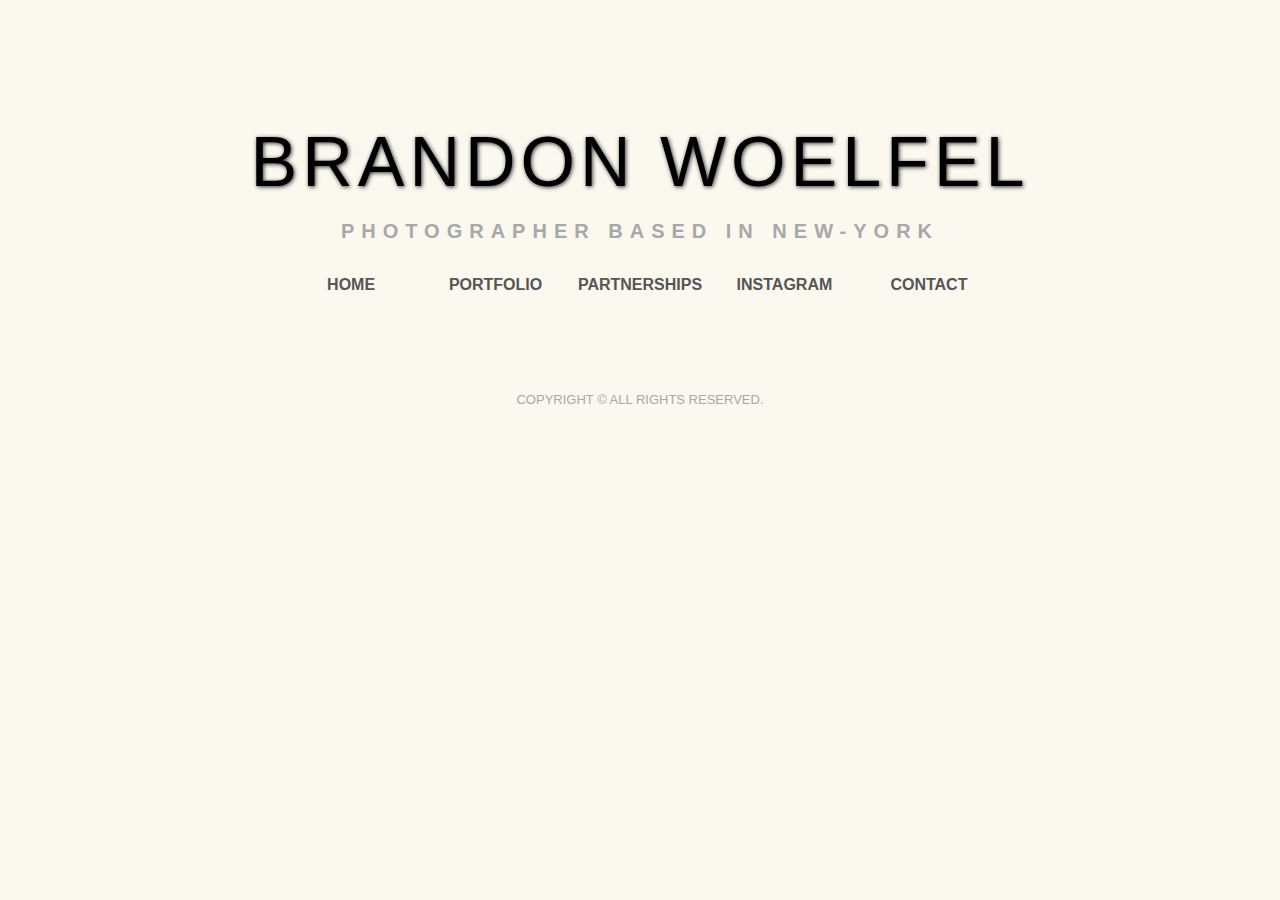
==== index.html @ 61925970 "landing page push" ====
<!DOCTYPE html>
<html>
  <head>
    <meta charset="utf-8">
    <meta name="viewport" content="width=device-width, initial-scale=1.0">
    <link rel="stylesheet" href="style.css">
    <script type="text/javascript" src="burgermenu.js"></script>
    <title>Brandon Woelfel - Photographer</title>
  </head>
  <body>
    <h1>BRANDON WOELFEL</h1>
    <h2>Photographer based in New-York</h2>

    <nav class="mobile-menu">
    <label for="show-menu" class="show-menu"><span>Menu</span><div class="lines"></div></label>
      <input type="checkbox" id="show-menu">
        <ul id="menu">
        <li><a href="#">Home</a></li>
        <li><a href="http://www.brandonwoelfel.com/photography-1"target="_blank">Portfolio</a></li>
        <li><a href="#">Partnerships</a></li>
        <li><a href="https://www.instagram.com/brandonwoelfel/" target="_blank">Instagram</a></li>
        <li><a href="file:///C:/MAMP/htdocs/site_flex/contact.html">Contact</a></li>
      </ul>
    </nav>


      <header>
        <div><img src="https://1.bp.blogspot.com/-rmgAwSmZ-hM/WXrhOcG2tcI/AAAAAAAAShQ/3nMsPor3f9IqhE_Umu9Y0GytQyiG6UWjACLcBGAs/s1600/Toy%2BCamera%2BChallenge%2BWith%2BInstagramer%2BBrandon%2BWoelfel.jpg" alt></div>
        <div><img src="https://i.pinimg.com/736x/45/1c/db/451cdb21e7d11a8c7d02a36a146c450f.jpg" alt></div>
        <div><img src="https://i.pinimg.com/originals/6d/1e/91/6d1e91b43e9768b358a596153ef8da6d.jpg" alt></div>
        <div><img src="http://3.bp.blogspot.com/-pNW0jcj2w-0/VlJ-ZH3u2cI/AAAAAAAAANE/3KB8kwF7n_M/s1600/bw5.jpg" alt></div>
        <div><img src="https://i.pinimg.com/736x/13/64/e8/1364e8e4275577793a3fecc213f7700b.jpg" alt></div>
        <div><img src="https://data.whicdn.com/images/252923954/large.jpg" alt></div>
        <div><img src="http://www.azhenstyle.com/uploads/9/7/2/0/97209080/editor/d9fbdefb-cb27-48f2-9cad-99fbe4e6878c.jpg?1500882545" alt></div>
        <div><img src="https://static1.squarespace.com/static/576ef902d1758ef2e6dada3d/576f03126a4963e880312dde/57f893c5d1758eb0545ff2e0/1475908563953/IMG_9261.JPG" alt></div>
        <div><img src="https://pbs.twimg.com/media/DJ0E1CgUMAAIlLh.jpg" alt></div>
      </header>
      <footer>
        <p>Copyright © All rights reserved.</p>
      </footer>

      <script>
      // When the user clicks on div, open the popup
      function myFunction() {
          var burger = document.getElementById("menu2");
          popup.classList.toggle("show");
      }
      </script>


  </body>
</html>
---- style.css ----
body{
 background: #fbf8ef;
 font-family: 'Lato', sans-serif;
 margin: 0;
 padding: 80px;
}

.burger{
  display:none;
}
footer {
    text-align: center;
    color : #a8a8a8;
    font-family: sans-serif;
    font-size: 13px;
    text-transform:uppercase;
}

h1 {
  letter-spacing: 5px;
  font: 70px/1 'BebasNeueRegular', sans-serif;
  text-shadow: 1px 1px 4px #333333;
  text-align: center;
  margin-bottom: 0.05em;
}
h2 {
  letter-spacing: 7px;
  text-align: center;
  color : #a8a8a8;
  font-family: sans-serif;
  font-size: 20px;
  line-height: 1.8em;
  text-transform: uppercase;
}

/*flexbox grid*/
header {
  padding: .10vw;
  font-size: 0;
  display: flexbox;
  flex-wrap: wrap;
  flex-direction: column;
  -webkit-flex-flow: row wrap;
  flex-flow: row wrap;
  display: -webkit-box;
  display: flex;
}
header div {
  -webkit-box-flex: auto;
  flex: auto;
  flex: auto;
  width: 350px;
  margin: .5vw;
  margin-left: 15px;
  margin-right: 15px;
}
header div img {
  width: 100%;
  height: auto;
}

/*simple hover menu*/
.mobile-menu{
  text-align:center;
  margin-top:2em;
  width:100%;
  text-align:center;
	position: relative;
  margin:0 auto;
}

ul {
list-style:none;
margin-left:0;
padding-left:0;
}
li {
display : inline-block }

ul{
  text-transform:uppercase;
  color:#555;
  font-weight:bolder;
  }

a{
  display:block;
  padding:1.5em 1.5em;
  color:inherit;
  text-decoration:none;
  cursor: pointer;
  }

a:hover{
  color: #a8a8a8;
  text-decoration: none;
}

/*hamburger menu*/
@media screen and (max-width: 977px) {
  .menu {display:none;}
  .burger{display:inline-block;}
}
.burger{
  padding: 13px;
  margin-top:1em;
  margin-bottom: 1em;
  width: 50px;
  height: 30px;
  font-size: 25px;
  color:#555;
  font-weight:bolder;
  cursor: pointer;
}

.burger:hover {
  color: #a8a8a8;
  text-decoration: none;
}

/*Strip the ul of padding and list styling*/
.mobile-menu ul {
	list-style-type:none;
  margin-bottom: 0.5em;
  padding-left:0;
  text-align:center;
  width:100%;
  background: transparent;
}

/*Create a horizontal list with spacing*/
.mobile-menu li {
	display:inline-block;
	/*float: left;
	margin-right: 1px;*/
}

/*Style for menu links*/
.mobile-menu li a {
	display:block;
	min-width:140px;
	text-align: center;
	color:#555;
  text-transform:uppercase;
	background: transparent;
	text-decoration: none;
  padding: 10px 0;
-webkit-transition: all 0.4s ease 0s;
-moz-transition: all 0.4s ease 0s;
-ms-transition: all 0.4s ease 0s;
-o-transition: all 0.4s ease 0s;
transition: all 0.4s ease 0s;
}

/*Hover state for top level links*/
.mobile-menu li:hover a {
	color: red;
  background-color:transparent;
}

/*Style for dropdown links*/
.mobile-menu li:hover ul a {
	background: #f3f3f3;
	color: #2f3036;
	height: 40px;
	line-height: 40px;
}

/*Hover state for dropdown links*/
.mobile-menu li:hover .mobile-menu ul a:hover {
	color: #4db3ff;
}

/*Hide dropdown links until they are needed*/
.mobile-menu li ul {
	display: none;
}

/*Make dropdown links vertical*/
.mobile-menu li ul li {
	display: block;
	float: none;
}

/*Prevent text wrapping*/
.mobile-menu li ul li a {
	width: auto;
	min-width: 100px;
	padding: 0 20px;
}


/*Style 'show menu' label button and hide it by default*/
.mobile-menu .show-menu {
	text-decoration: none;
	color: #555;
  font-weight:bolder;
	background: transparent;
	text-align: center;
	padding: 10px 15px;
	display: none;
  cursor: pointer;
  text-transform: uppercase;
}

.mobile-menu .show-menu span{
   padding-left: 35px;
}

/*Hide checkbox*/
.mobile-menu input[type=checkbox]{
    display: none;
}

/*Show menu when invisible checkbox is checked*/
.mobile-menu input[type=checkbox]:checked ~ #menu{
    display: block;
}

/*Responsive Styles*/

@media screen and (max-width : 800px){
  .mobile-menu .lines {
    border-bottom: 15px double #555;
    border-top: 5px solid #555;
    content:"";
    height: 5px;
    width:20px;
    padding-right:15px;
  float: right;
}
	/*Make dropdown links appear inline*/
	.mobile-menu ul {
		position: static;
		display: none;
	}
	/*Create vertical spacing*/
	.mobile-menu li {
		margin-bottom: 1px;
	}
	/*Make all menu links full width*/
	.mobile-menu ul li, .mobile-menu li a {
		width: 100%;
	}
	/*Display 'show menu' link*/
	.mobile-menu .show-menu {
		display:block;
	}
}




/*mobile screen*/
@media screen and (max-width: 500px) {
  header div { margin: 0; }
  header { padding: 0; }
  body {  background: #fbf8ef;
   font-family: 'Lato', sans-serif;
   margin: 0;
   padding: 10px; }
  h1 {
     letter-spacing: 5px;
     font: 40px/1 'BebasNeueRegular', sans-serif;
     text-shadow: 1px 1px 4px #333333;
     text-align: center;
  }
  h2 {
     letter-spacing: 5px;
     text-align: center;
     font-family: sans-serif;
     font-size: 13px;
     line-height: 1.8em;
     text-transform: uppercase;
  }

  header div img {
    width: 100%;
    height: auto;
  }
  header div {
    -webkit-box-flex: auto;
    flex: auto;
    flex: auto;
    width: 350px;
    margin: 5px;
    margin-left: 15px;
    margin-right: 15px;
  }
}
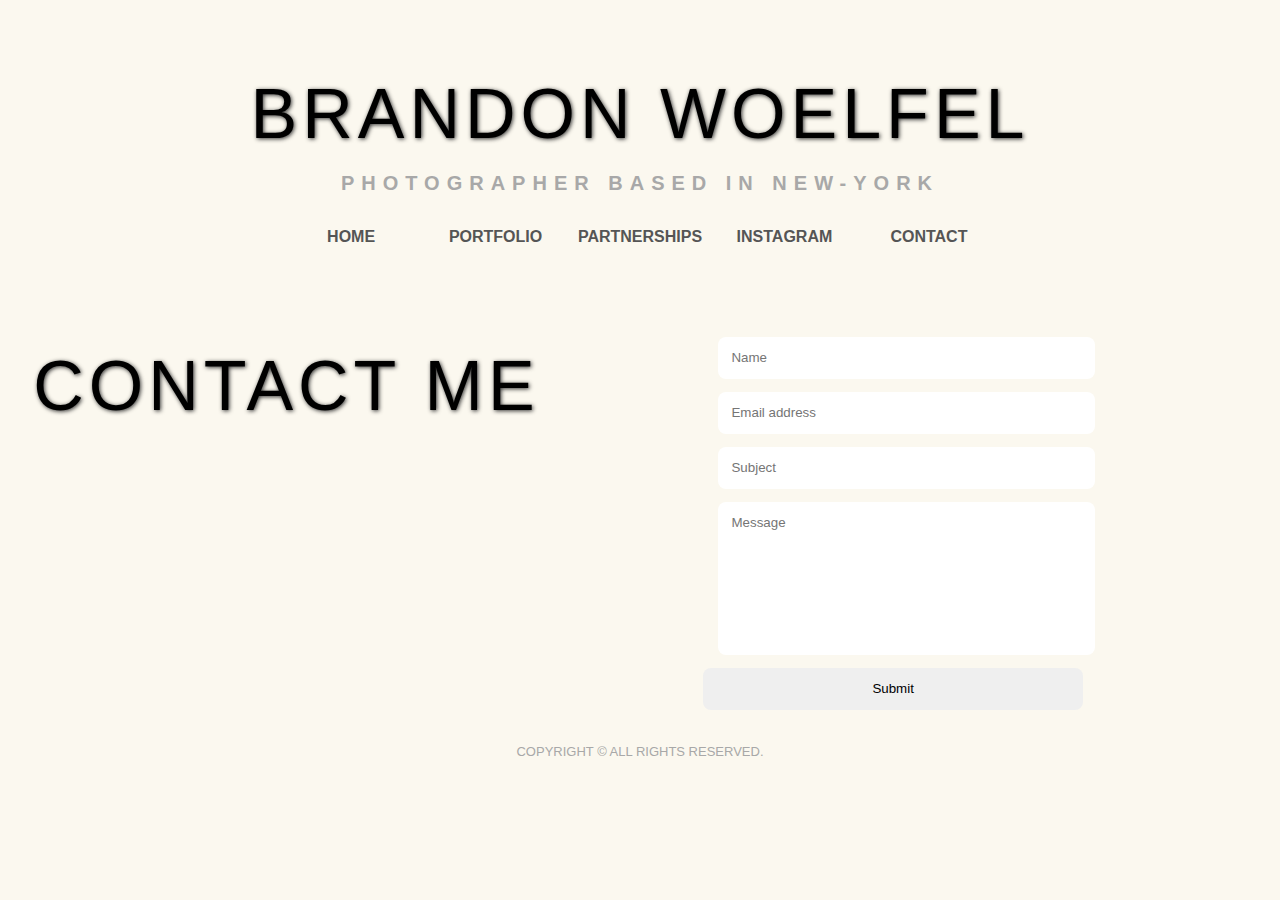
==== commit f6ac9e0a: "landingpage" ====
--- a/index.html
+++ b/index.html
@@ -4,7 +4,7 @@
     <meta charset="utf-8">
     <meta name="viewport" content="width=device-width, initial-scale=1.0">
     <link rel="stylesheet" href="style.css">
-    <script type="text/javascript" src="burgermenu.js"></script>
+    <link rel="stylesheet" href="contactstyle.css">
     <title>Brandon Woelfel - Photographer</title>
   </head>
   <body>
@@ -19,7 +19,7 @@
         <li><a href="http://www.brandonwoelfel.com/photography-1"target="_blank">Portfolio</a></li>
         <li><a href="#">Partnerships</a></li>
         <li><a href="https://www.instagram.com/brandonwoelfel/" target="_blank">Instagram</a></li>
-        <li><a href="file:///C:/MAMP/htdocs/site_flex/contact.html">Contact</a></li>
+        <li><a href="contact.html">Contact</a></li>
       </ul>
     </nav>
 
@@ -34,6 +34,19 @@
         <div><img src="http://www.azhenstyle.com/uploads/9/7/2/0/97209080/editor/d9fbdefb-cb27-48f2-9cad-99fbe4e6878c.jpg?1500882545" alt></div>
         <div><img src="https://static1.squarespace.com/static/576ef902d1758ef2e6dada3d/576f03126a4963e880312dde/57f893c5d1758eb0545ff2e0/1475908563953/IMG_9261.JPG" alt></div>
         <div><img src="https://pbs.twimg.com/media/DJ0E1CgUMAAIlLh.jpg" alt></div>
+
+        <h1 id "contactme">CONTACT ME</h1>
+    <form class="cf">
+      <div class="halfleft">
+        <input type="text" id="input-name" placeholder="Name">
+        <input type="email" id="input-email" placeholder="Email address">
+        <input type="text" id="input-subject" placeholder="Subject">
+      </div>
+      <div class="halfright">
+        <textarea name="message" type="text" id="input-message" placeholder="Message"></textarea>
+      </div>
+      <input type="submit" value="Submit" id="input-submit">
+    </form>
       </header>
       <footer>
         <p>Copyright © All rights reserved.</p>
--- a/style.css
+++ b/style.css
@@ -118,7 +118,6 @@
   text-decoration: none;
 }
 
-/*Strip the ul of padding and list styling*/
 .mobile-menu ul {
 	list-style-type:none;
   margin-bottom: 0.5em;
@@ -128,69 +127,24 @@
   background: transparent;
 }
 
-/*Create a horizontal list with spacing*/
-.mobile-menu li {
-	display:inline-block;
-	/*float: left;
-	margin-right: 1px;*/
-}
-
 /*Style for menu links*/
 .mobile-menu li a {
-	display:block;
-	min-width:140px;
+/*center and space the menu*/
+  min-width:140px;
 	text-align: center;
-	color:#555;
-  text-transform:uppercase;
 	background: transparent;
-	text-decoration: none;
   padding: 10px 0;
--webkit-transition: all 0.4s ease 0s;
+
+/*transition for different browsers*/
+
+/*-webkit-transition: all 0.4s ease 0s;
 -moz-transition: all 0.4s ease 0s;
 -ms-transition: all 0.4s ease 0s;
--o-transition: all 0.4s ease 0s;
+-o-transition: all 0.4s ease 0s;*/
 transition: all 0.4s ease 0s;
 }
 
-/*Hover state for top level links*/
-.mobile-menu li:hover a {
-	color: red;
-  background-color:transparent;
-}
-
-/*Style for dropdown links*/
-.mobile-menu li:hover ul a {
-	background: #f3f3f3;
-	color: #2f3036;
-	height: 40px;
-	line-height: 40px;
-}
-
-/*Hover state for dropdown links*/
-.mobile-menu li:hover .mobile-menu ul a:hover {
-	color: #4db3ff;
-}
-
-/*Hide dropdown links until they are needed*/
-.mobile-menu li ul {
-	display: none;
-}
-
-/*Make dropdown links vertical*/
-.mobile-menu li ul li {
-	display: block;
-	float: none;
-}
-
-/*Prevent text wrapping*/
-.mobile-menu li ul li a {
-	width: auto;
-	min-width: 100px;
-	padding: 0 20px;
-}
-
-
-/*Style 'show menu' label button and hide it by default*/
+/*Style 'show menu'*/
 .mobile-menu .show-menu {
 	text-decoration: none;
 	color: #555;
@@ -207,12 +161,12 @@
    padding-left: 35px;
 }
 
-/*Hide checkbox*/
+/*Hide checkbox of the burger menu*/
 .mobile-menu input[type=checkbox]{
     display: none;
 }
 
-/*Show menu when invisible checkbox is checked*/
+/*Show menu when checkbox is checked = click on the menu*/
 .mobile-menu input[type=checkbox]:checked ~ #menu{
     display: block;
 }
--- a/contactstyle.css
+++ b/contactstyle.css
@@ -0,0 +1,64 @@
+html, body {
+  background: #fbf8ef;
+  font-family: sans-serif;
+  padding: 1em;
+}
+
+#contactme {
+  align-content: center;
+  letter-spacing: 5px;
+  font:'BebasNeueRegular', sans-serif;
+  text-shadow: 1px 1px 4px #333333;
+  text-align: center;
+  margin-bottom: 0.05em;
+}
+
+form {
+   max-width: 600px;
+   text-align: center;
+   margin: 20px auto;}
+
+input, textarea {
+     border:0; outline:0;
+     padding: 1em;
+     border-radius: 8px;
+     display: block;
+     width: 100%;
+     margin-top: 1em;
+     font-family: sans-serif;
+     box-shadow:0 1px 1px rgba(black, 0.1);
+     resize: none;}
+
+input-submit {
+     color: white;
+     background: red;
+     cursor: pointer;}
+
+input-submit:hover {
+box-shadow:0 1px 1px 1px rgba(#aaa, 0.6));
+    }
+
+textarea {
+      height: 126px;
+  }
+
+halfleft{
+  float: left;
+  width: 48%;
+  margin-bottom: 1em;
+}
+
+halfright{ width: 50%; }
+
+halfleft{
+     margin-right: 2%;
+}
+
+
+@media (max-width: 480px) {
+  .halfleft{
+     width: 100%;
+     float: none;
+     margin-bottom: 0;
+  }
+}
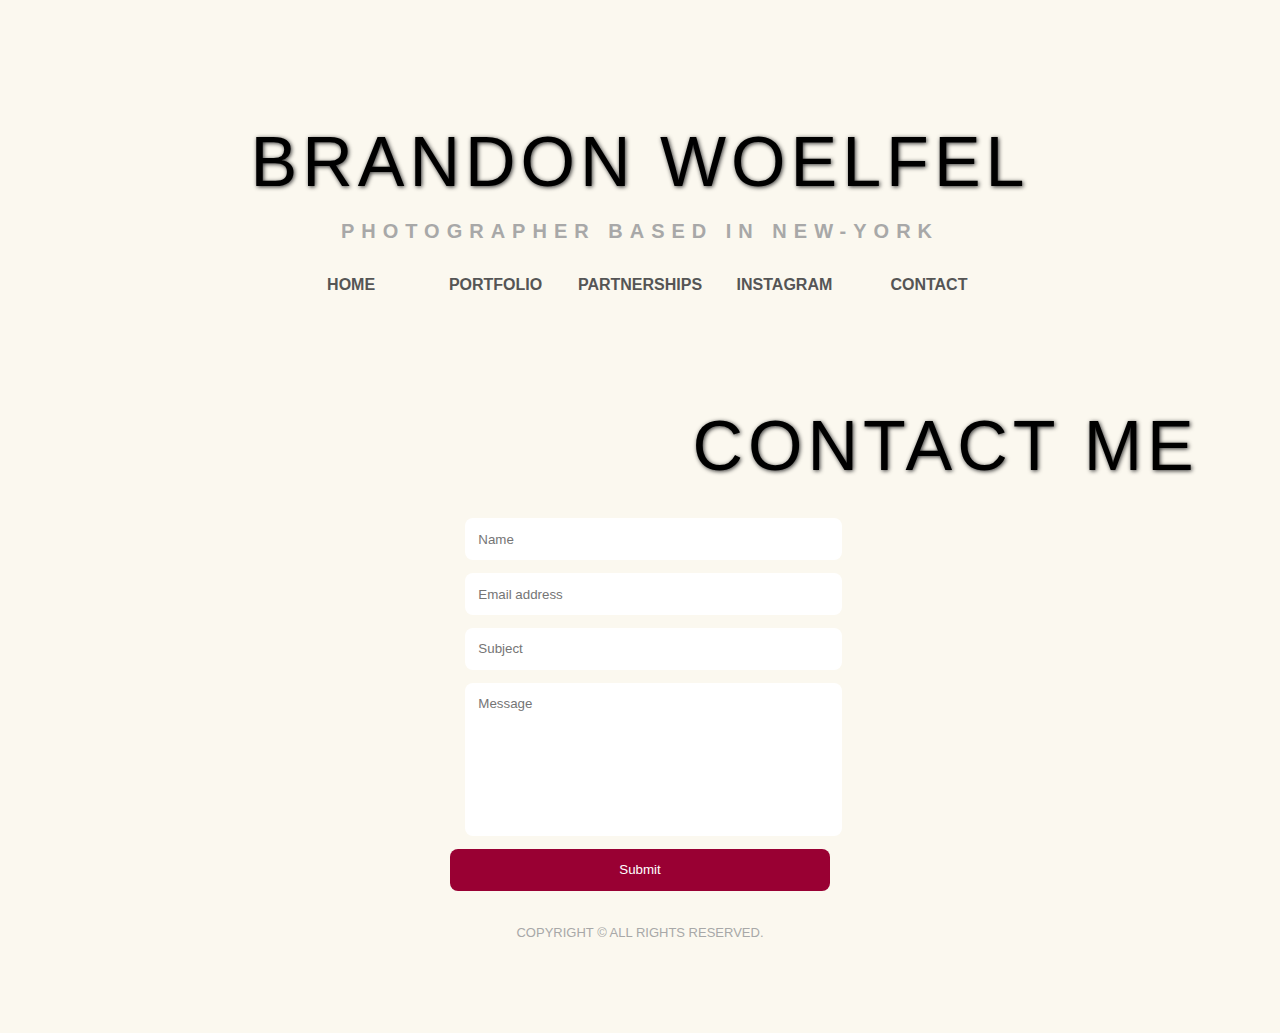
==== commit e9e53e05: "landingpage" ====
--- a/index.html
+++ b/index.html
@@ -35,7 +35,7 @@
         <div><img src="https://static1.squarespace.com/static/576ef902d1758ef2e6dada3d/576f03126a4963e880312dde/57f893c5d1758eb0545ff2e0/1475908563953/IMG_9261.JPG" alt></div>
         <div><img src="https://pbs.twimg.com/media/DJ0E1CgUMAAIlLh.jpg" alt></div>
 
-        <h1 id "contactme">CONTACT ME</h1>
+        <h1 id "contact">CONTACT ME</h1>
     <form class="cf">
       <div class="halfleft">
         <input type="text" id="input-name" placeholder="Name">
--- a/style.css
+++ b/style.css
@@ -188,14 +188,16 @@
 		position: static;
 		display: none;
 	}
-	/*Create vertical spacing*/
+	/*Create vertical spacing between links menu*/
 	.mobile-menu li {
 		margin-bottom: 1px;
 	}
+
 	/*Make all menu links full width*/
 	.mobile-menu ul li, .mobile-menu li a {
 		width: 100%;
 	}
+
 	/*Display 'show menu' link*/
 	.mobile-menu .show-menu {
 		display:block;
--- a/contactstyle.css
+++ b/contactstyle.css
@@ -1,9 +1,3 @@
-html, body {
-  background: #fbf8ef;
-  font-family: sans-serif;
-  padding: 1em;
-}
-
 #contactme {
   align-content: center;
   letter-spacing: 5px;
@@ -26,33 +20,24 @@
      width: 100%;
      margin-top: 1em;
      font-family: sans-serif;
-     box-shadow:0 1px 1px rgba(black, 0.1);
      resize: none;}
 
-input-submit {
+#input-submit {
      color: white;
-     background: red;
-     cursor: pointer;}
+     background: #990033;
+     cursor: pointer;
+     width: 100%;
+   }
 
-input-submit:hover {
-box-shadow:0 1px 1px 1px rgba(#aaa, 0.6));
+#input-submit:hover {
+    background: #a8a8a8;
+    color: white;
     }
 
-textarea {
+#input-message {
       height: 126px;
   }
 
-halfleft{
-  float: left;
-  width: 48%;
-  margin-bottom: 1em;
-}
-
-halfright{ width: 50%; }
-
-halfleft{
-     margin-right: 2%;
-}
 
 
 @media (max-width: 480px) {
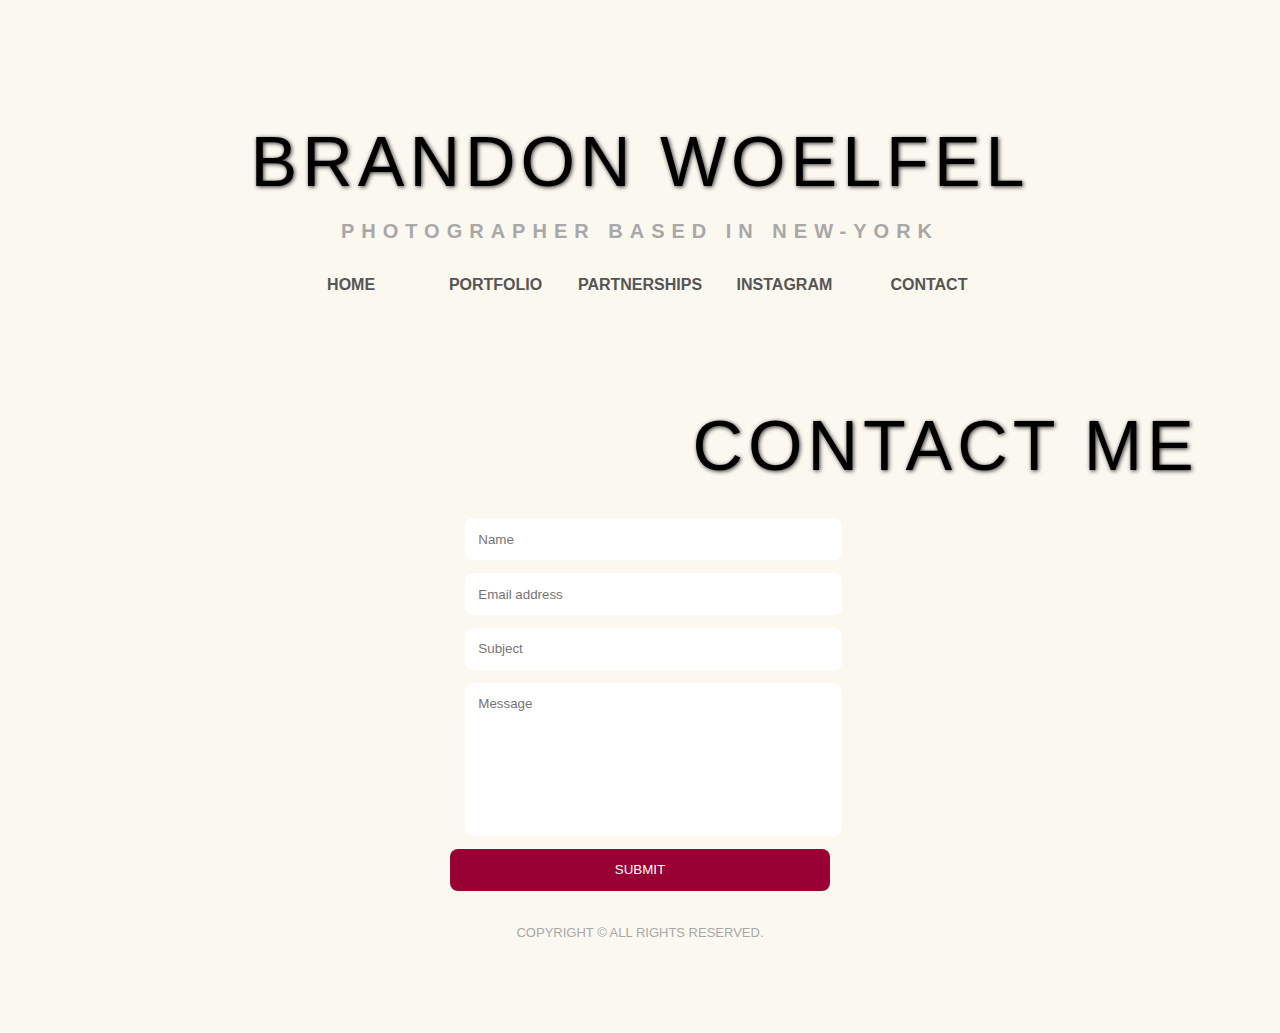
==== commit f6c080be: "landingpage" ====
--- a/index.html
+++ b/index.html
@@ -19,7 +19,7 @@
         <li><a href="http://www.brandonwoelfel.com/photography-1"target="_blank">Portfolio</a></li>
         <li><a href="#">Partnerships</a></li>
         <li><a href="https://www.instagram.com/brandonwoelfel/" target="_blank">Instagram</a></li>
-        <li><a href="contact.html">Contact</a></li>
+        <li><a href="#">Contact</a></li>
       </ul>
     </nav>
 
@@ -35,7 +35,7 @@
         <div><img src="https://static1.squarespace.com/static/576ef902d1758ef2e6dada3d/576f03126a4963e880312dde/57f893c5d1758eb0545ff2e0/1475908563953/IMG_9261.JPG" alt></div>
         <div><img src="https://pbs.twimg.com/media/DJ0E1CgUMAAIlLh.jpg" alt></div>
 
-        <h1 id "contact">CONTACT ME</h1>
+      <h1 id "contact">CONTACT ME</h1>*//
     <form class="cf">
       <div class="halfleft">
         <input type="text" id="input-name" placeholder="Name">
--- a/contactstyle.css
+++ b/contactstyle.css
@@ -26,18 +26,36 @@
      color: white;
      background: #990033;
      cursor: pointer;
-     width: 100%;
+     text-transform: uppercase;
    }
 
 #input-submit:hover {
-    background: #a8a8a8;
-    color: white;
+    background: transparent;
+    color: black;
+    border-color: #990033;
+    border-style: solid;
+    border-width: 2px;
     }
 
 #input-message {
       height: 126px;
   }
 
+.left, .right{
+  float: left;
+  width: 100%;
+  margin-bottom: 1em;
+}
+
+.right{
+  width: 50%;
+  display: inline-block;
+}
+
+.left{
+     margin-right: 2%;
+     display: inline-block;
+}
 
 
 @media (max-width: 480px) {
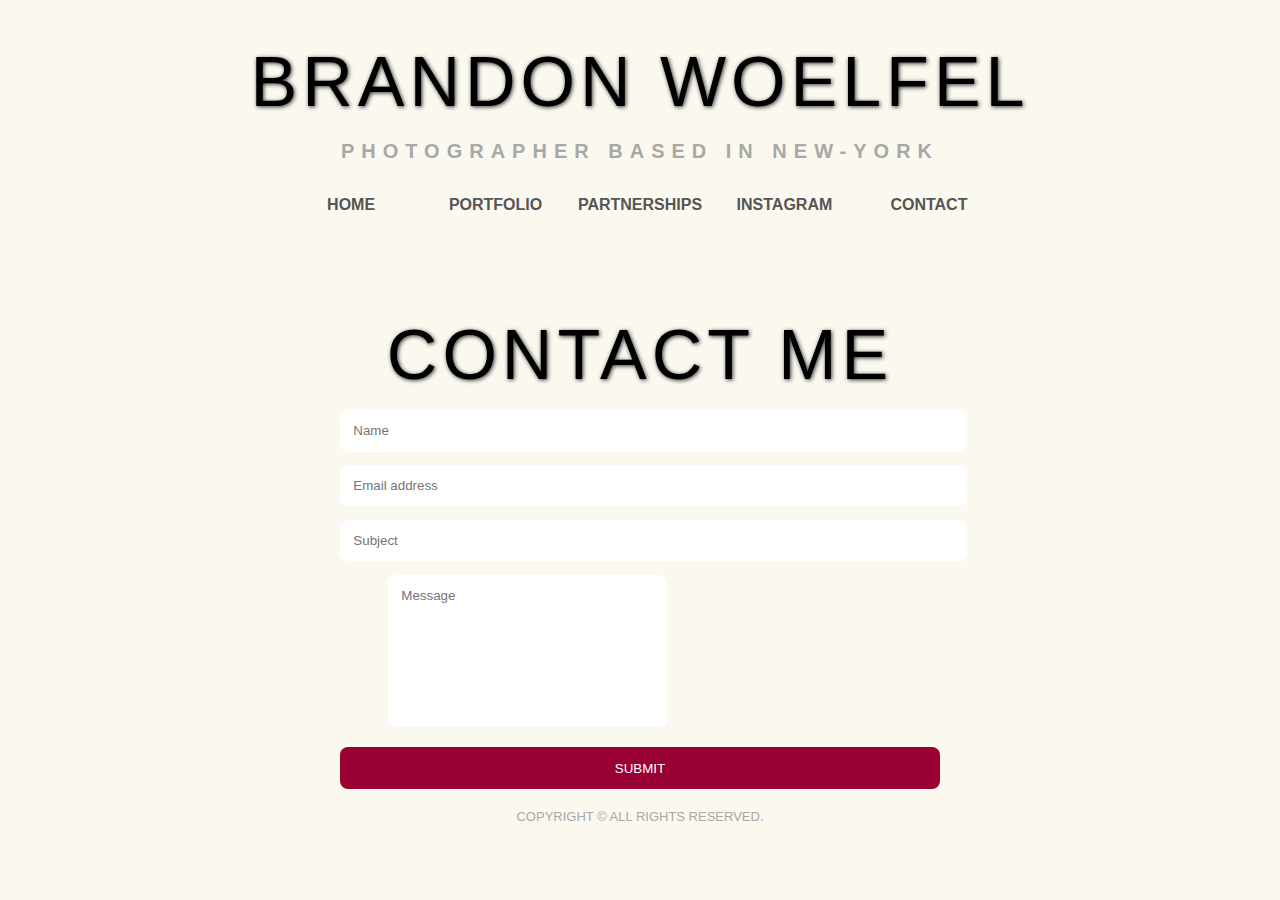
==== commit 293bf4e6: "landingpage" ====
--- a/index.html
+++ b/index.html
@@ -34,20 +34,21 @@
         <div><img src="http://www.azhenstyle.com/uploads/9/7/2/0/97209080/editor/d9fbdefb-cb27-48f2-9cad-99fbe4e6878c.jpg?1500882545" alt></div>
         <div><img src="https://static1.squarespace.com/static/576ef902d1758ef2e6dada3d/576f03126a4963e880312dde/57f893c5d1758eb0545ff2e0/1475908563953/IMG_9261.JPG" alt></div>
         <div><img src="https://pbs.twimg.com/media/DJ0E1CgUMAAIlLh.jpg" alt></div>
+      </header>
 
-      <h1 id "contact">CONTACT ME</h1>*//
+      <h1 id "contact">CONTACT ME</h1>
     <form class="cf">
-      <div class="halfleft">
+      <div class="left">
         <input type="text" id="input-name" placeholder="Name">
         <input type="email" id="input-email" placeholder="Email address">
         <input type="text" id="input-subject" placeholder="Subject">
       </div>
-      <div class="halfright">
+      <div class="right">
         <textarea name="message" type="text" id="input-message" placeholder="Message"></textarea>
       </div>
       <input type="submit" value="Submit" id="input-submit">
     </form>
-      </header>
+
       <footer>
         <p>Copyright © All rights reserved.</p>
       </footer>
--- a/style.css
+++ b/style.css
@@ -2,12 +2,12 @@
  background: #fbf8ef;
  font-family: 'Lato', sans-serif;
  margin: 0;
- padding: 80px;
 }
 
 .burger{
   display:none;
 }
+
 footer {
     text-align: center;
     color : #a8a8a8;
--- a/contactstyle.css
+++ b/contactstyle.css
@@ -34,34 +34,40 @@
     color: black;
     border-color: #990033;
     border-style: solid;
-    border-width: 2px;
+    border-width: 1.5px;
     }
 
 #input-message {
       height: 126px;
   }
 
-.left, .right{
-  float: left;
-  width: 100%;
-  margin-bottom: 1em;
-}
 
-.right{
-  width: 50%;
-  display: inline-block;
-}
+/*form with 2 parts*/
+  .left {
+    float: left;
+    width: 45%;
+    margin-bottom: 20px;
+  }
 
-.left{
-     margin-right: 2%;
-     display: inline-block;
-}
+  .right {
+    float: left;
+    width: 42%;
+    margin-bottom: 20px;
+    margin-left: 3em;
+  }
 
 
-@media (max-width: 480px) {
-  .halfleft{
+@media screen and (min-width: 977px) {
+  .body {
+    padding: 0 !important;
+  }
+  .left{
      width: 100%;
      float: none;
      margin-bottom: 0;
   }
+
+#contactme {
+  font-size: 20px;
 }
+}
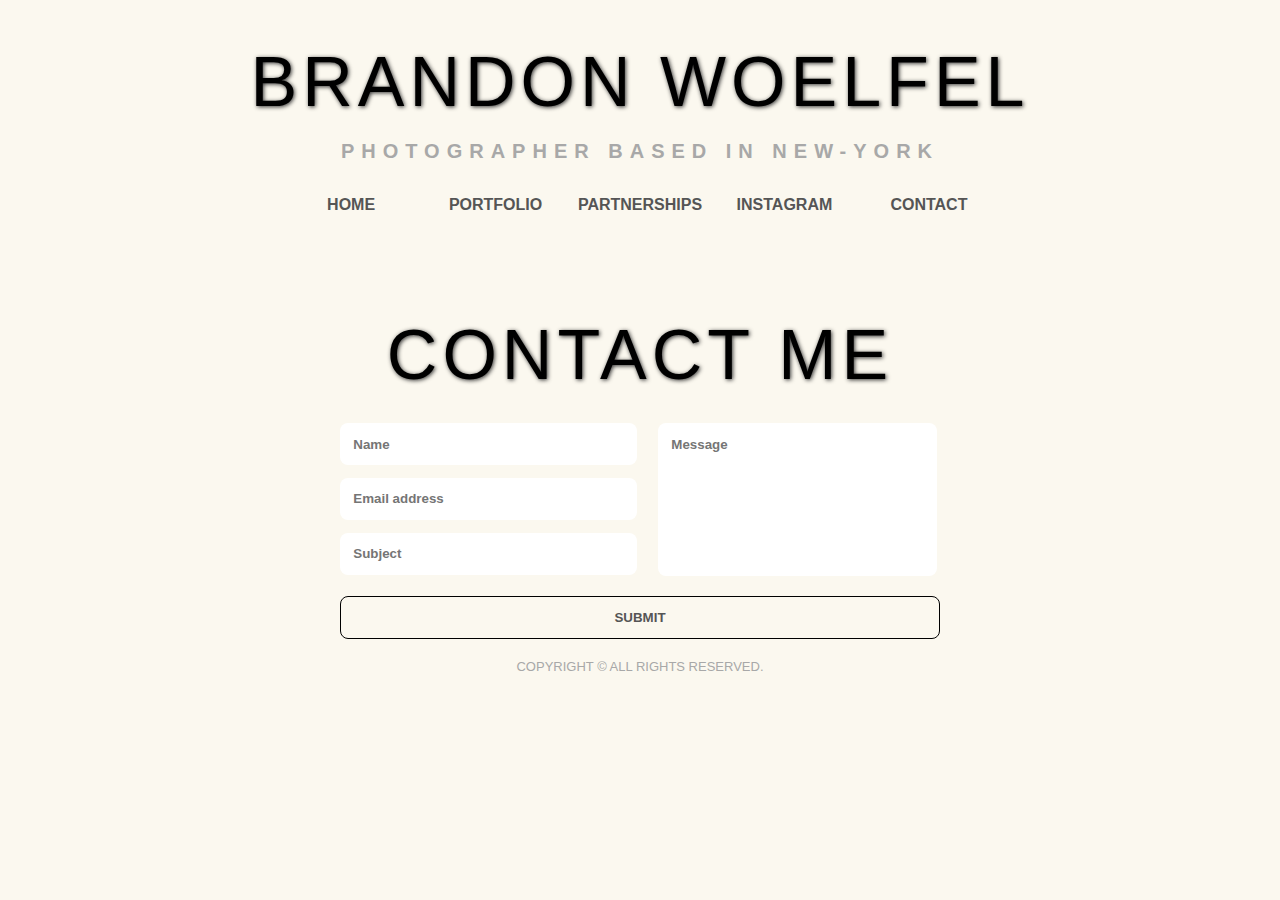
==== commit 5e247d34: "landingpage" ====
--- a/index.html
+++ b/index.html
@@ -15,11 +15,11 @@
     <label for="show-menu" class="show-menu"><span>Menu</span><div class="lines"></div></label>
       <input type="checkbox" id="show-menu">
         <ul id="menu">
-        <li><a href="#">Home</a></li>
+        <li><a href="index.html">Home</a></li>
         <li><a href="http://www.brandonwoelfel.com/photography-1"target="_blank">Portfolio</a></li>
         <li><a href="#">Partnerships</a></li>
         <li><a href="https://www.instagram.com/brandonwoelfel/" target="_blank">Instagram</a></li>
-        <li><a href="#">Contact</a></li>
+        <li><a href="#contact">Contact</a></li>
       </ul>
     </nav>
 
@@ -53,14 +53,5 @@
         <p>Copyright © All rights reserved.</p>
       </footer>
 
-      <script>
-      // When the user clicks on div, open the popup
-      function myFunction() {
-          var burger = document.getElementById("menu2");
-          popup.classList.toggle("show");
-      }
-      </script>
-
-
   </body>
 </html>
--- a/style.css
+++ b/style.css
@@ -74,6 +74,7 @@
 margin-left:0;
 padding-left:0;
 }
+
 li {
 display : inline-block }
 
@@ -204,17 +205,14 @@
 	}
 }
 
-
-
-
 /*mobile screen*/
-@media screen and (max-width: 500px) {
+@media screen and (max-width: 525px) {
   header div { margin: 0; }
   header { padding: 0; }
   body {  background: #fbf8ef;
    font-family: 'Lato', sans-serif;
    margin: 0;
-   padding: 10px; }
+  }
   h1 {
      letter-spacing: 5px;
      font: 40px/1 'BebasNeueRegular', sans-serif;
--- a/contactstyle.css
+++ b/contactstyle.css
@@ -10,7 +10,8 @@
 form {
    max-width: 600px;
    text-align: center;
-   margin: 20px auto;}
+   margin: 20px auto;
+ }
 
 input, textarea {
      border:0; outline:0;
@@ -19,22 +20,26 @@
      display: block;
      width: 100%;
      margin-top: 1em;
-     font-family: sans-serif;
-     resize: none;}
-
-#input-submit {
-     color: white;
-     background: #990033;
-     cursor: pointer;
-     text-transform: uppercase;
+     font-family: 'Lato', sans-serif;
+     font-weight: bolder;
+     resize: none;
    }
 
 #input-submit:hover {
+     color: white;
+     background: #990033;
+     border-color:#990033;
+     cursor: pointer;
+   }
+
+#input-submit {
     background: transparent;
-    color: black;
-    border-color: #990033;
+    color: #555;
+    border-color: black;
     border-style: solid;
     border-width: 1.5px;
+    text-transform: uppercase;
+    transition: 0.1s background-color linear, 0.1s color linear;
     }
 
 #input-message {
@@ -57,17 +62,15 @@
   }
 
 
-@media screen and (min-width: 977px) {
-  .body {
-    padding: 0 !important;
+@media screen and (max-width: 977px) {
+  form {
+     max-width: 600px;
+     text-align: center;
+     margin: auto;}
+
+@media screen and (max-width: 500px){
+  .left, .right {
+    width: 100%;
+    margin-left: auto;
   }
-  .left{
-     width: 100%;
-     float: none;
-     margin-bottom: 0;
-  }
-
-#contactme {
-  font-size: 20px;
 }
-}
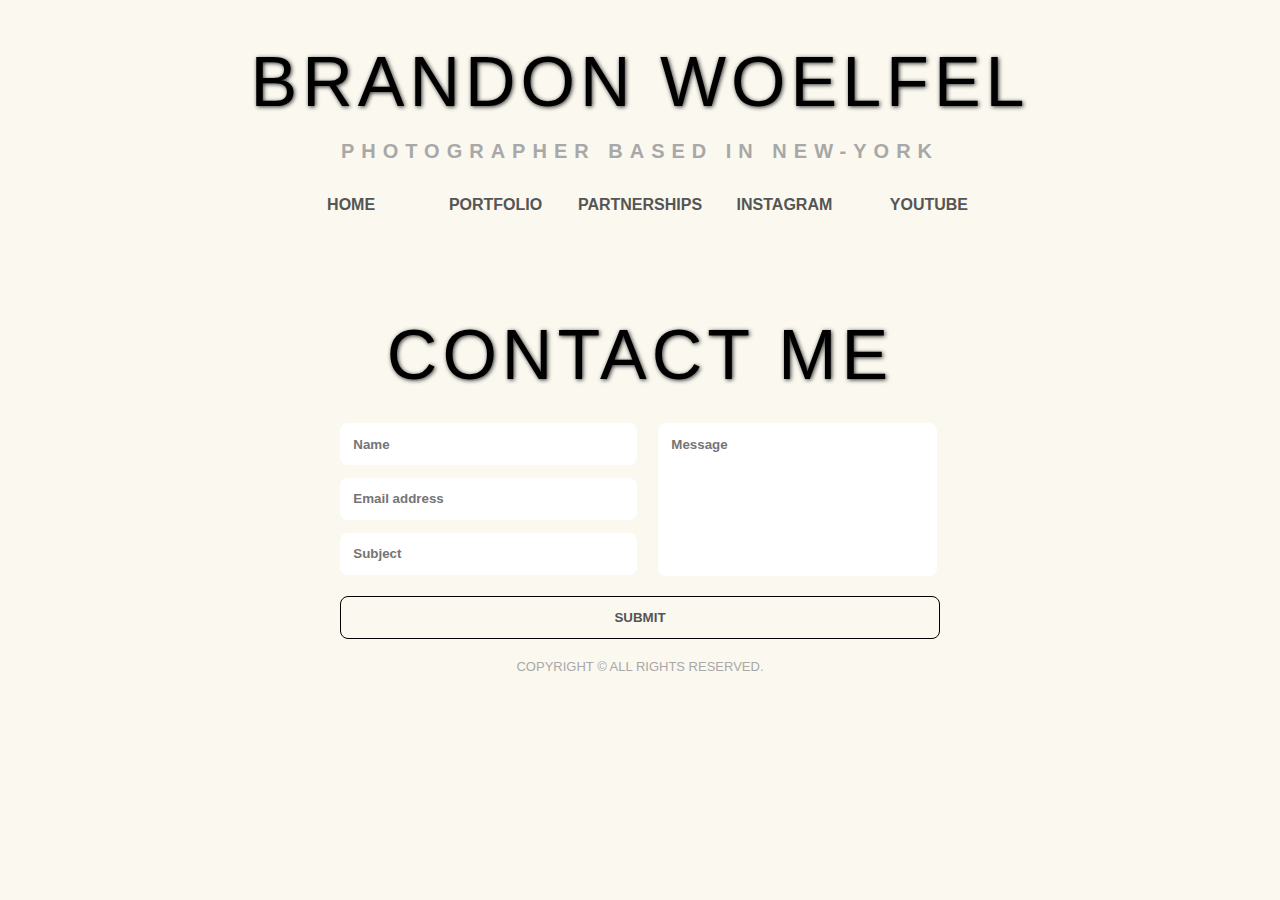
==== commit 934ea627: "landingpage" ====
--- a/index.html
+++ b/index.html
@@ -19,7 +19,7 @@
         <li><a href="http://www.brandonwoelfel.com/photography-1"target="_blank">Portfolio</a></li>
         <li><a href="#">Partnerships</a></li>
         <li><a href="https://www.instagram.com/brandonwoelfel/" target="_blank">Instagram</a></li>
-        <li><a href="#contact">Contact</a></li>
+        <li><a href="https://www.youtube.com/channel/UCkD-9tfURAMfqyf-8U5dSxw">YouTube</a></li>
       </ul>
     </nav>
 
--- a/style.css
+++ b/style.css
@@ -172,7 +172,87 @@
     display: block;
 }
 
-/*Responsive Styles*/
+/*form style*/
+#contactme {
+  align-content: center;
+  letter-spacing: 5px;
+  font:'BebasNeueRegular', sans-serif;
+  text-shadow: 1px 1px 4px #333333;
+  text-align: center;
+  margin-bottom: 0.05em;
+}
+
+form {
+   max-width: 600px;
+   text-align: center;
+   margin: 20px auto;
+ }
+
+input, textarea {
+     border:0; outline:0;
+     padding: 1em;
+     border-radius: 8px;
+     display: block;
+     width: 100%;
+     margin-top: 1em;
+     font-family: 'Lato', sans-serif;
+     font-weight: bolder;
+     resize: none;
+   }
+
+#input-submit:hover {
+     color: white;
+     background: #990033;
+     border-color:#990033;
+     cursor: pointer;
+   }
+
+#input-submit {
+    background: transparent;
+    color: #555;
+    border-color: black;
+    border-style: solid;
+    border-width: 1.5px;
+    text-transform: uppercase;
+    transition: 0.1s background-color linear, 0.1s color linear;
+    }
+
+#input-message {
+      height: 126px;
+  }
+
+
+/*form with 2 parts*/
+  .left {
+    float: left;
+    width: 45%;
+    margin-bottom: 20px;
+  }
+
+  .right {
+    float: left;
+    width: 42%;
+    margin-bottom: 20px;
+    margin-left: 3em;
+  }
+
+/*responsive form*/
+@media screen and (max-width: 977px) {
+  form {
+     max-width: 600px;
+     text-align: center;
+     margin: auto;}
+}
+
+@media screen and (max-width: 500px){
+  .left, .right {
+    width: 100%;
+    margin-left: auto;
+  }
+}
+
+
+/*responsive page and menu*/
 
 @media screen and (max-width : 800px){
   .mobile-menu .lines {
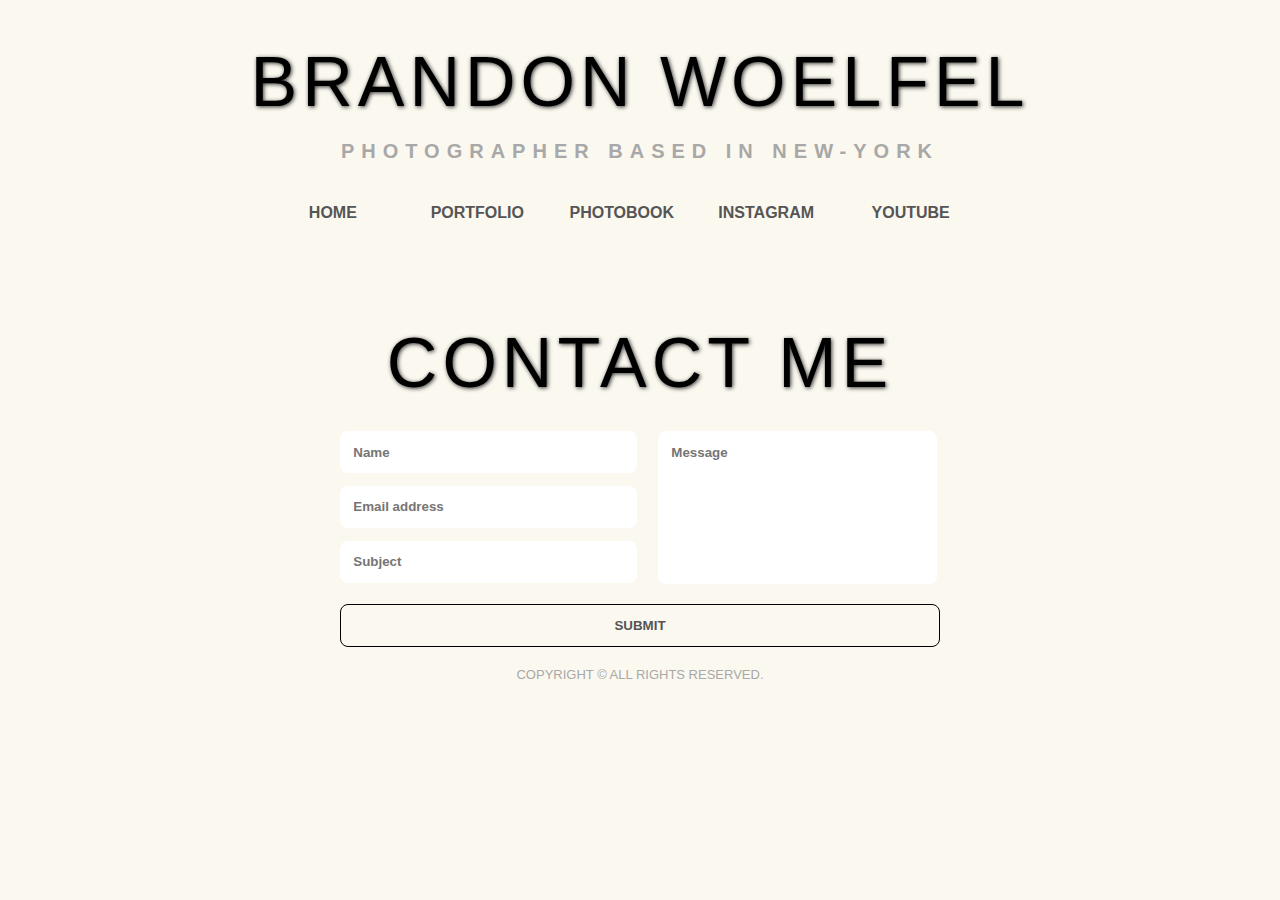
==== commit 958f4492: "landingpage" ====
--- a/index.html
+++ b/index.html
@@ -16,10 +16,11 @@
       <input type="checkbox" id="show-menu">
         <ul id="menu">
         <li><a href="index.html">Home</a></li>
-        <li><a href="http://www.brandonwoelfel.com/photography-1"target="_blank">Portfolio</a></li>
-        <li><a href="#">Partnerships</a></li>
+        <li><a href="http://www.brandonwoelfel.com/photography-1/apl7rjv9hfslthie9y15rtvtrinnmc"target="_blank">Portfolio</a></li>
+        <li><a href="https://shopcatalog.com/luminescence/" target="blank">Photobook</a></li>
         <li><a href="https://www.instagram.com/brandonwoelfel/" target="_blank">Instagram</a></li>
-        <li><a href="https://www.youtube.com/channel/UCkD-9tfURAMfqyf-8U5dSxw">YouTube</a></li>
+        <li><a href="https://www.youtube.com/channel/UCkD-9tfURAMfqyf-8U5dSxw" target="blank">YouTube</a></li>
+        <img src="camera.png" class="camera">
       </ul>
     </nav>
 
@@ -37,7 +38,7 @@
       </header>
 
       <h1 id "contact">CONTACT ME</h1>
-    <form class="cf">
+    <form class="cf" action="validation.php" method="post">
       <div class="left">
         <input type="text" id="input-name" placeholder="Name">
         <input type="email" id="input-email" placeholder="Email address">
--- a/style.css
+++ b/style.css
@@ -97,6 +97,20 @@
   text-decoration: none;
 }
 
+/*animation when hover on menu*/
+.camera {
+  resize: none;
+  display: inline;
+  visibility: visible;
+  opacity: 0;
+  transition: 1s
+}
+
+li:hover ~ .camera{
+  opacity: 1;
+  transform: rotate(360deg);
+}
+
 /*hamburger menu*/
 @media screen and (max-width: 977px) {
   .menu {display:none;}
@@ -221,7 +235,6 @@
       height: 126px;
   }
 
-
 /*form with 2 parts*/
   .left {
     float: left;
